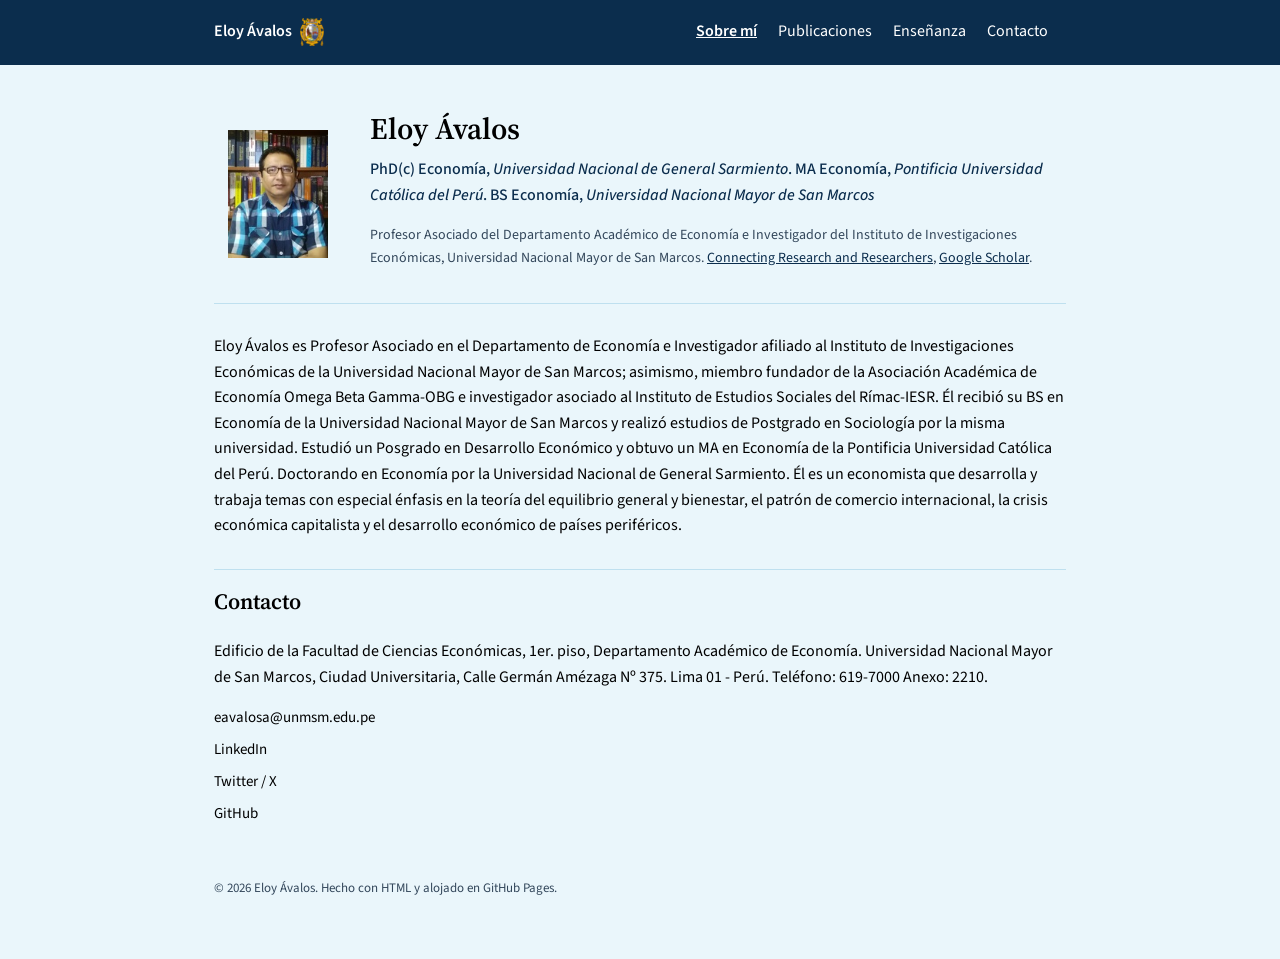
==== index.html @ f8f0aa4f "Update index.html" ====
<!DOCTYPE html>
<html lang="es">
<head>
<meta charset="UTF-8">
<meta name="viewport" content="width=device-width, initial-scale=1.0">
<link rel="stylesheet" href="style.css">
<title>Eloy Ávalos</title>
<link rel="preconnect" href="https://fonts.googleapis.com">
<link href="https://fonts.googleapis.com/css2?family=Source+Serif+4:opsz,wght@8..60,400;8..60,600&family=Source+Sans+3:wght@400;500;600&display=swap" rel="stylesheet">
</head>
<body>
<nav>
  <div class="wrap">
    <a class="brand" href="index.html">Eloy Ávalos<img src="unmsm.png" alt="Escudo UNMSM" class="brand-logo"></a>
    <div>
      <a href="index.html" class="active">Sobre mí</a>
      <a href="publicaciones.html">Publicaciones</a>
      <a href="#ensenanza.html">Enseñanza</a>
      <a href="#contacto">Contacto</a>
    </div>
  </div>
</nav>
  <!-- Sección foto y descripción-->
<div class="wrap">
  <header class="hero" id="sobre-mi">
    <div class="hero-row">
      <img src="foto.jpg" alt="Foto de Tu Nombre">
      <div>
        <h1>Eloy Ávalos</h1>
        <p class="role">PhD(c) Economía, <em>Universidad Nacional de General Sarmiento</em>. MA Economía, <em>Pontificia Universidad Católica
          del Perú</em>. BS Economía, <em>Universidad Nacional Mayor de San Marcos</em></p>
        <p class="bio">
          Profesor Asociado del Departamento Académico de Economía e Investigador del Instituto de Investigaciones Económicas,
          Universidad Nacional Mayor de San Marcos.
          <a href="https://orcid.org/0000-0002-9521-9552" target="_blank">Connecting Research and Researchers</a>, 
          <a href="https://scholar.google.com/citations?user=pOgKz2MAAAAJ&hl=es" target="_blank">Google Scholar</a>.
        </p>
      </div>
    </div>
  </header>
  <section id="A">
    <p>Eloy Ávalos es Profesor Asociado en el Departamento de Economía e Investigador afiliado al Instituto de Investigaciones Económicas de 
      la Universidad Nacional Mayor de San Marcos; asimismo, miembro fundador de la Asociación Académica de Economía Omega Beta Gamma-OBG e 
      investigador asociado al Instituto de Estudios Sociales del Rímac-IESR. Él recibió su BS en Economía de la Universidad Nacional Mayor 
      de San Marcos y realizó estudios de Postgrado en Sociología por la misma universidad. Estudió un Posgrado en Desarrollo Económico y 
      obtuvo un MA en Economía de la Pontificia Universidad Católica del Perú. Doctorando en Economía por la Universidad Nacional de General 
      Sarmiento. Él es un economista que desarrolla y trabaja temas con especial énfasis en la teoría del equilibrio general y bienestar, 
      el patrón de comercio internacional, la crisis económica capitalista y el desarrollo económico de países periféricos.</p>
  </section> 
<!--  <section id="experiencia">
    <h2>Experiencia</h2>
    <div class="exp">
      <div><strong>Cargo actual</strong> — Institución</div>
      <div class="years">2024 – presente</div>
    </div>
    <div class="exp">
      <div><strong>Cargo anterior</strong> — Institución</div>
      <div class="years">2020 – 2024</div>
    </div>
    <a class="cv-btn" href="cv.pdf" target="_blank">Descargar CV (PDF)</a>
  </section> -->
  <section id="contacto">
    <h2>Contacto</h2>
    <p>Edificio de la Facultad de Ciencias Económicas, 1er. piso, Departamento Académico de Economía.
Universidad Nacional Mayor de San Marcos, Ciudad Universitaria, Calle Germán Amézaga Nº 375. Lima 01 - Perú.
Teléfono: 619-7000 Anexo: 2210.</p>
    <div class="contact-list">
      <a href="mailto:eavalosa@unmsm.edu.pe">eavalosa@unmsm.edu.pe</a>
      <a href="https://www.linkedin.com/in/eloy-%C3%A1valos-b8b172299/" target="_blank">LinkedIn</a>
      <a href="https://x.com/EloyAvalosA" target="_blank">Twitter / X</a>
      <a href="https://eloyavalos.github.io/" target="_blank">GitHub</a>
    </div>
  </section>
  <footer>&copy; 2026 Eloy Ávalos. Hecho con HTML y alojado en GitHub Pages.</footer>
</div>
</body>
</html>
---- style.css ----
/* ===== VARIABLES DE COLOR ===== */
:root{
  --paper: #EAF6FB;      /* celeste muy suave — fondo del sitio */
  --ink: #000000;        /* texto principal */
  --ink-soft: #33475B;   /* texto secundario (fechas, metadatos) */
  --accent: #0B2D4D;     /* azul marino — barra, links, acentos */
  --line: #BFE0EF;       /* líneas divisorias suaves */
  --maxw: 900px;
}

* { box-sizing: border-box; }

body{
  margin: 0;
  background: var(--paper);
  color: var(--ink);
  font-family: 'Source Sans 3', system-ui, sans-serif;
  line-height: 1.6;
  font-size: 16px;
}

h1, h2 { font-family: 'Source Serif 4', Georgia, serif; }

/* h1 genérico (títulos de página, ej. "Publicaciones") */
h1{ font-size: 28px; font-weight: 600; margin: 40px 0 24px; }

/* h1 dentro del "hero" de index.html (tu nombre) - más específico, pisa el genérico */
header.hero h1{ font-size: 30px; font-weight: 600; margin: 0 0 4px; }

h2{ font-size: 22px; font-weight: 600; margin: 0 0 20px; }

.wrap{ max-width: var(--maxw); margin: 0 auto; padding: 0 24px; }

/* ===== BARRA DE NAVEGACIÓN (navy, igual en todas las páginas) ===== */
nav{
  background: var(--accent);
  border-bottom: 1px solid var(--accent);
  padding: 18px 0;
}
nav .wrap{
  display: flex;
  justify-content: space-between;
  align-items: center;
  flex-wrap: wrap;
  gap: 10px;
}
nav a{
  color: #FFFFFF;
  text-decoration: none;
  margin-right: 18px;
  font-size: 16px;
}
nav a:hover{ color: var(--paper); }
nav a.active{ color: #FFFFFF; font-weight: 600; text-decoration: underline; }
nav .brand{
/*  font-family: 'Source Serif 4', serif; */
  font-weight: 600;
  color: #FFFFFF;
  font-size: 16px;
  text-decoration: none;
}

/* ===== SECCIÓN HERO (foto + bio, index.html) ===== */
header.hero{ padding: 40px 0 20px; }
.hero-row{ display: flex; gap: 28px; align-items: flex-start; }
.hero img{ width: 128px; height: 128px; border-radius: 6px; object-fit: contain; object-position: top; flex-shrink: 0; margin-top: 25px; }
.role{ color: var(--accent); font-weight: 500; margin: 0 0 16px; font-size: 16px; }
.bio{ font-size: 14px; color: var(--ink-soft); }
.bio a{ color: var(--accent); }

/* ===== SECCIONES GENERALES (Experiencia, Contacto) ===== */
section{ padding: 14px 0; border-top: 1px solid var(--line); }
.exp{ display: flex; justify-content: space-between; gap: 12px; margin-bottom: 16px; font-size: 15px; }
.exp .years{ color: var(--ink-soft); white-space: nowrap; }
.cv-btn{
  display: inline-block;
  margin-top: 8px;
  padding: 8px 16px;
  background: var(--accent);
  color: var(--paper);
  text-decoration: none;
  border-radius: 4px;
  font-size: 16px;
  font-weight: 500;
}
.contact-list a{ display: block; color: var(--ink); text-decoration: none; font-size: 15px; margin-bottom: 8px; }
.contact-list a:hover{ color: var(--accent); }

/* ===== ITEMS (publicaciones) ===== */
.item{ margin-bottom: 10px; padding-bottom: 5px; border-bottom: 1px solid var(--line); }
.item h3{ font-size: 16px; font-weight: 600; margin: 0 0 2px; }
.item .meta{ font-size: 16px; color: var(--ink-soft); margin: 0 0 4px; }
.item .links a{ font-size: 14px; color: var(--accent); margin-right: 5px; }

footer{ padding: 30px 0 60px; color: var(--ink-soft); font-size: 13px; }

img{ max-width: 100%; height: auto; }

@media (max-width: 480px){
  .hero-row{ flex-direction: column; }
  .exp{ flex-direction: column; gap: 2px; }
}

/* ===== SECCIÓN ENSEÑANZA: dos columnas ===== */
.teach-columns{
  display: flex;
  gap: 40px;
  align-items: flex-start;
  padding: 14px 0 20px;
}

.teach-col{
  flex: 1;
  min-width: 0;
  font-size: 15px;
}

.teach-col p{ margin: 0 0 16px; }

.teach-col h2{
  font-size: 18px;
  margin: 24px 0 8px;
  color: var(--accent);
}

.teach-col blockquote{
  font-style: italic;
  color: var(--ink-soft);
  border-left: 3px solid var(--line);
  padding-left: 16px;
  margin: 20px 0;
}

.cartoon{
  margin: 20px 0;
  text-align: center;
}

.cartoon img{
  border: 1px solid var(--line);
  border-radius: 4px;
}

.cartoon figcaption{ margin-top: 8px; }

.cartoon-quote{
  display: block;
  font-style: italic;
  font-weight: 600;
  color: var(--ink);
  font-size: 14px;
}

.cartoon-credit{
  display: block;
  font-size: 13px;
  color: var(--ink-soft);
  margin-top: 4px;
}

@media (max-width: 480px){
  .teach-columns{ flex-direction: column; }
}

/* ===== HOVER ROJO SANGRE ===== */
.bio a:hover,
.role a:hover,
.contact-list a:hover,
.item .links a:hover {
  color: #8B0000;
}

.brand{ display: flex; align-items: center; gap: 8px; }
.brand-logo{ height: 28px; width: auto; }
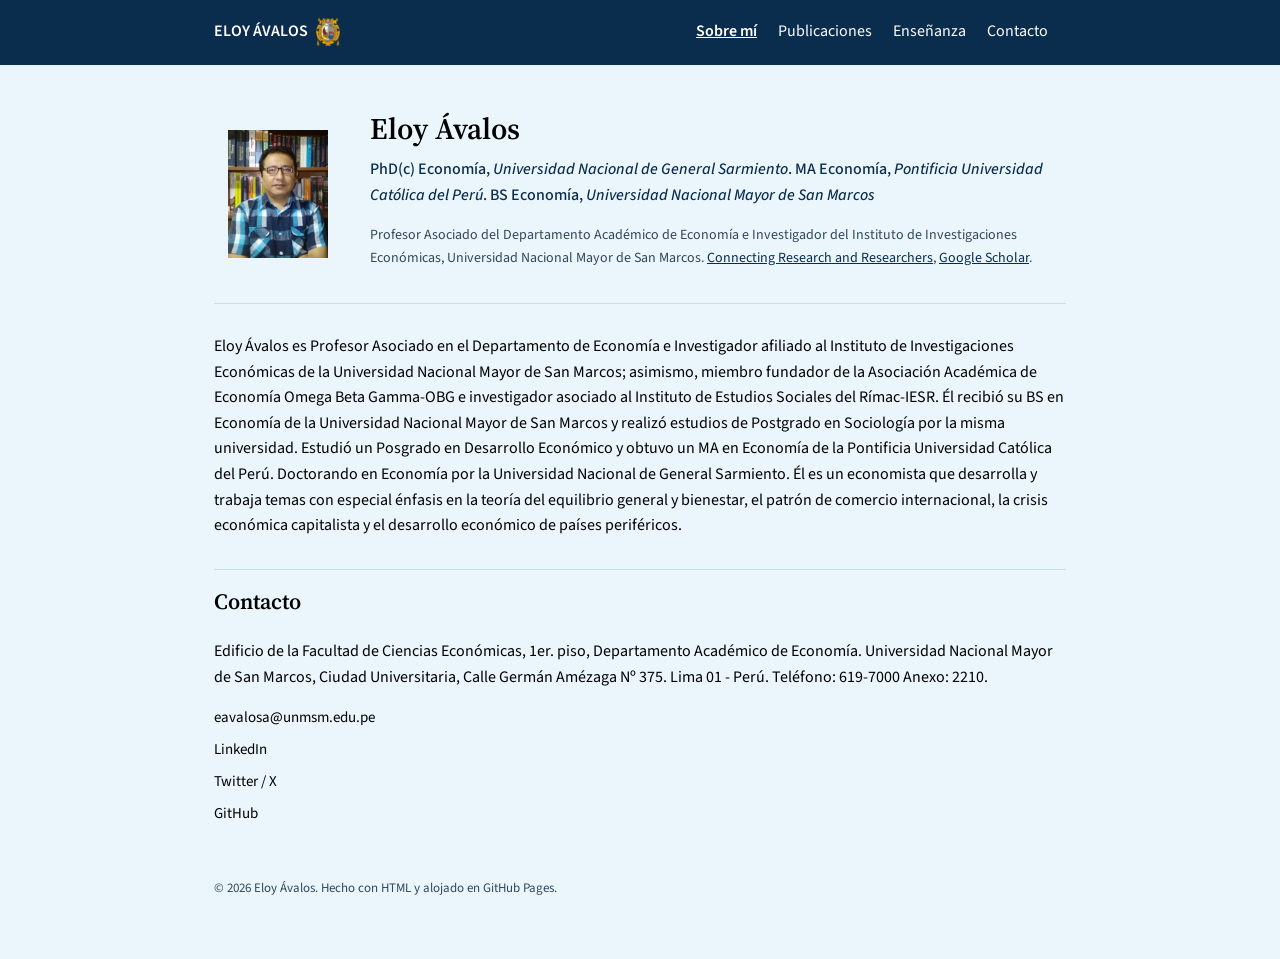
==== commit fdb26b47: "Update index.html" ====
--- a/index.html
+++ b/index.html
@@ -11,7 +11,7 @@
 <body>
 <nav>
   <div class="wrap">
-    <a class="brand" href="index.html">Eloy Ávalos<img src="unmsm.png" alt="Escudo UNMSM" class="brand-logo"></a>
+    <a class="brand" href="index.html">ELOY ÁVALOS<img src="unmsm.png" alt="Escudo UNMSM" class="brand-logo"></a>
     <div>
       <a href="index.html" class="active">Sobre mí</a>
       <a href="publicaciones.html">Publicaciones</a>
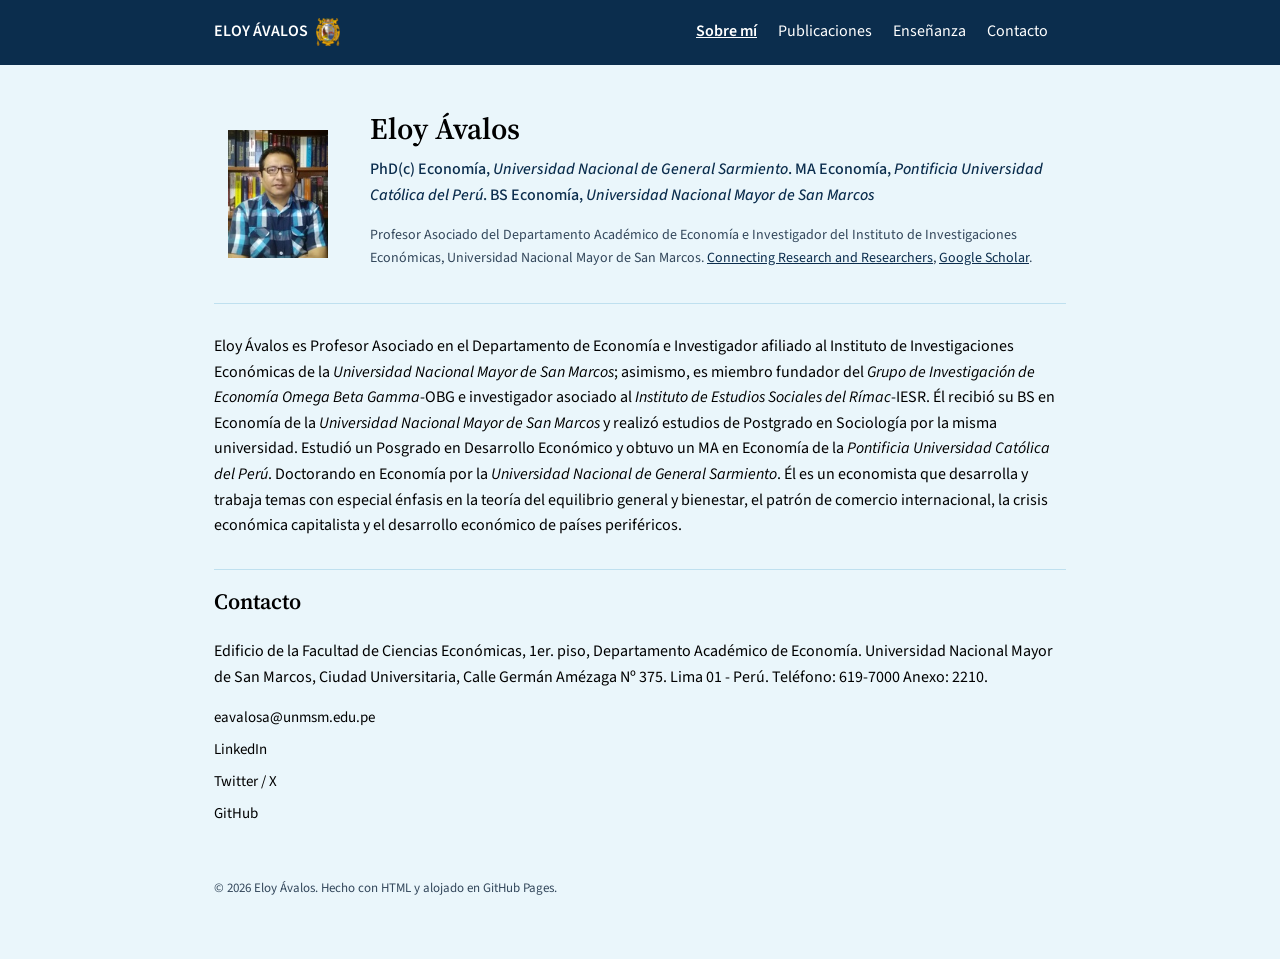
==== commit 0cc190f9: "Update index.html" ====
--- a/index.html
+++ b/index.html
@@ -15,7 +15,7 @@
     <div>
       <a href="index.html" class="active">Sobre mí</a>
       <a href="publicaciones.html">Publicaciones</a>
-      <a href="#ensenanza.html">Enseñanza</a>
+      <a href="ensenanza.html">Enseñanza</a>
       <a href="#contacto">Contacto</a>
     </div>
   </div>
@@ -40,12 +40,13 @@
   </header>
   <section id="A">
     <p>Eloy Ávalos es Profesor Asociado en el Departamento de Economía e Investigador afiliado al Instituto de Investigaciones Económicas de 
-      la Universidad Nacional Mayor de San Marcos; asimismo, miembro fundador de la Asociación Académica de Economía Omega Beta Gamma-OBG e 
-      investigador asociado al Instituto de Estudios Sociales del Rímac-IESR. Él recibió su BS en Economía de la Universidad Nacional Mayor 
-      de San Marcos y realizó estudios de Postgrado en Sociología por la misma universidad. Estudió un Posgrado en Desarrollo Económico y 
-      obtuvo un MA en Economía de la Pontificia Universidad Católica del Perú. Doctorando en Economía por la Universidad Nacional de General 
-      Sarmiento. Él es un economista que desarrolla y trabaja temas con especial énfasis en la teoría del equilibrio general y bienestar, 
-      el patrón de comercio internacional, la crisis económica capitalista y el desarrollo económico de países periféricos.</p>
+      la <em>Universidad Nacional Mayor de San Marcos</em>; asimismo, es miembro fundador del <em>Grupo de Investigación de Economía Omega Beta 
+      Gamma</em>-OBG e investigador asociado al <em>Instituto de Estudios Sociales del Rímac</em>-IESR. Él recibió su BS en Economía de la 
+      <em>Universidad Nacional Mayor de San Marcos</em> y realizó estudios de Postgrado en Sociología por la misma universidad. Estudió un 
+      Posgrado en Desarrollo Económico y obtuvo un MA en Economía de la <em>Pontificia Universidad Católica del Perú</em>. Doctorando en Economía por 
+      la <em>Universidad Nacional de General Sarmiento</em>. Él es un economista que desarrolla y trabaja temas con especial énfasis en la teoría del 
+      equilibrio general y  bienestar, el patrón de comercio internacional, la crisis económica capitalista y el desarrollo económico de países 
+      periféricos.</p>
   </section> 
 <!--  <section id="experiencia">
     <h2>Experiencia</h2>
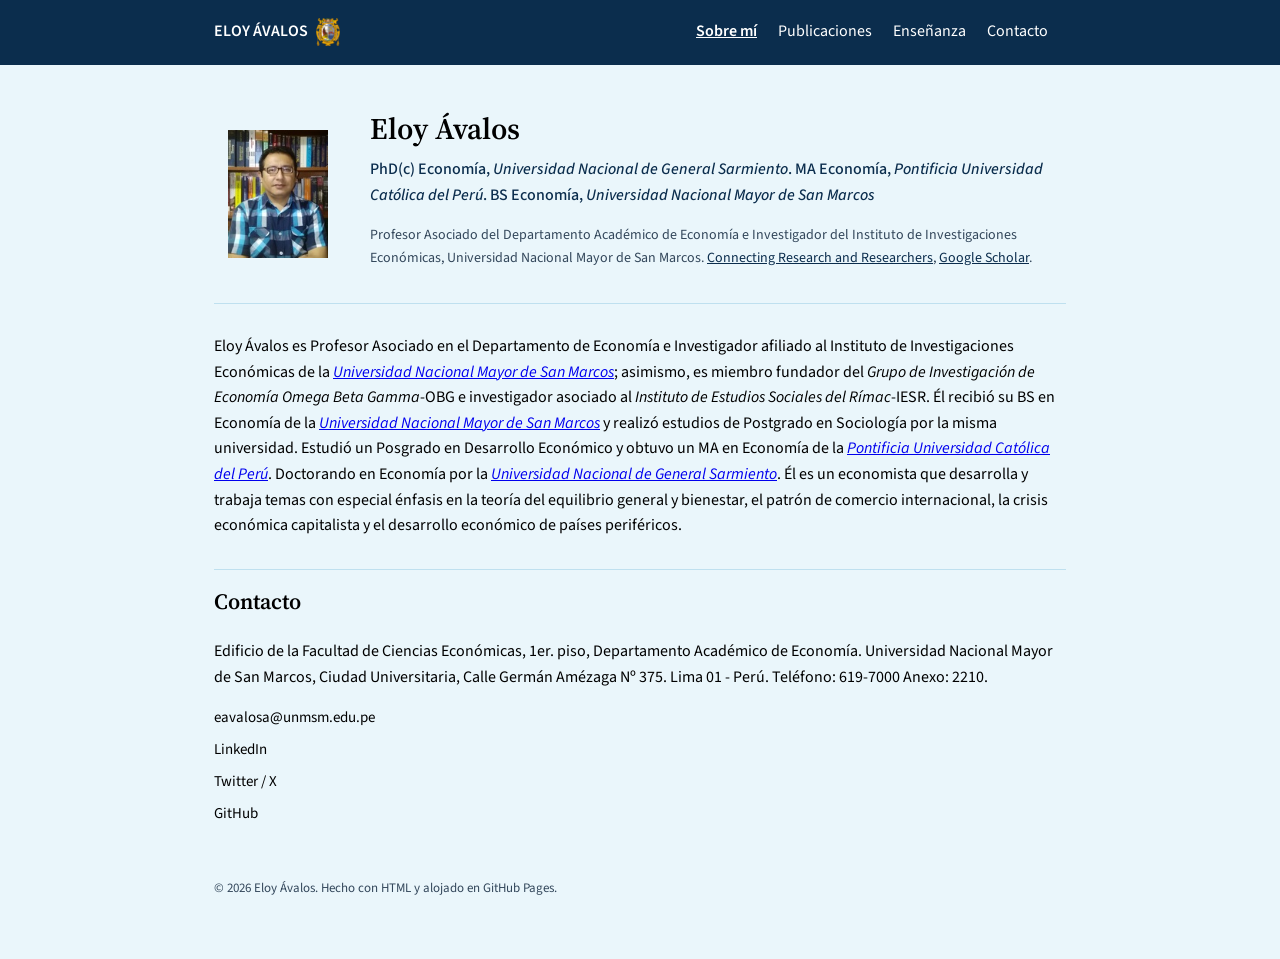
==== commit 4fdb0bc0: "Update index.html" ====
--- a/index.html
+++ b/index.html
@@ -40,11 +40,11 @@
   </header>
   <section id="A">
     <p>Eloy Ávalos es Profesor Asociado en el Departamento de Economía e Investigador afiliado al Instituto de Investigaciones Económicas de 
-      la <em>Universidad Nacional Mayor de San Marcos</em>; asimismo, es miembro fundador del <em>Grupo de Investigación de Economía Omega Beta 
+      la <a href="https://www.unmsm.edu.pe/" target="_blank"><em>Universidad Nacional Mayor de San Marcos</em></a>; asimismo, es miembro fundador del <em>Grupo de Investigación de Economía Omega Beta 
       Gamma</em>-OBG e investigador asociado al <em>Instituto de Estudios Sociales del Rímac</em>-IESR. Él recibió su BS en Economía de la 
-      <em>Universidad Nacional Mayor de San Marcos</em> y realizó estudios de Postgrado en Sociología por la misma universidad. Estudió un 
-      Posgrado en Desarrollo Económico y obtuvo un MA en Economía de la <em>Pontificia Universidad Católica del Perú</em>. Doctorando en Economía por 
-      la <em>Universidad Nacional de General Sarmiento</em>. Él es un economista que desarrolla y trabaja temas con especial énfasis en la teoría del 
+      <a href="https://www.unmsm.edu.pe/" target="_blank"><em>Universidad Nacional Mayor de San Marcos</em></a> y realizó estudios de Postgrado en Sociología por la misma universidad. Estudió un 
+      Posgrado en Desarrollo Económico y obtuvo un MA en Economía de la <a href="https://www.pucp.edu.pe/" target="_blank"><em>Pontificia Universidad Católica del Perú</em></a>. Doctorando en Economía por 
+      la <a href="https://www.ungs.edu.ar/" target="_blank"><em>Universidad Nacional de General Sarmiento</em></a>. Él es un economista que desarrolla y trabaja temas con especial énfasis en la teoría del 
       equilibrio general y  bienestar, el patrón de comercio internacional, la crisis económica capitalista y el desarrollo económico de países 
       periféricos.</p>
   </section> 
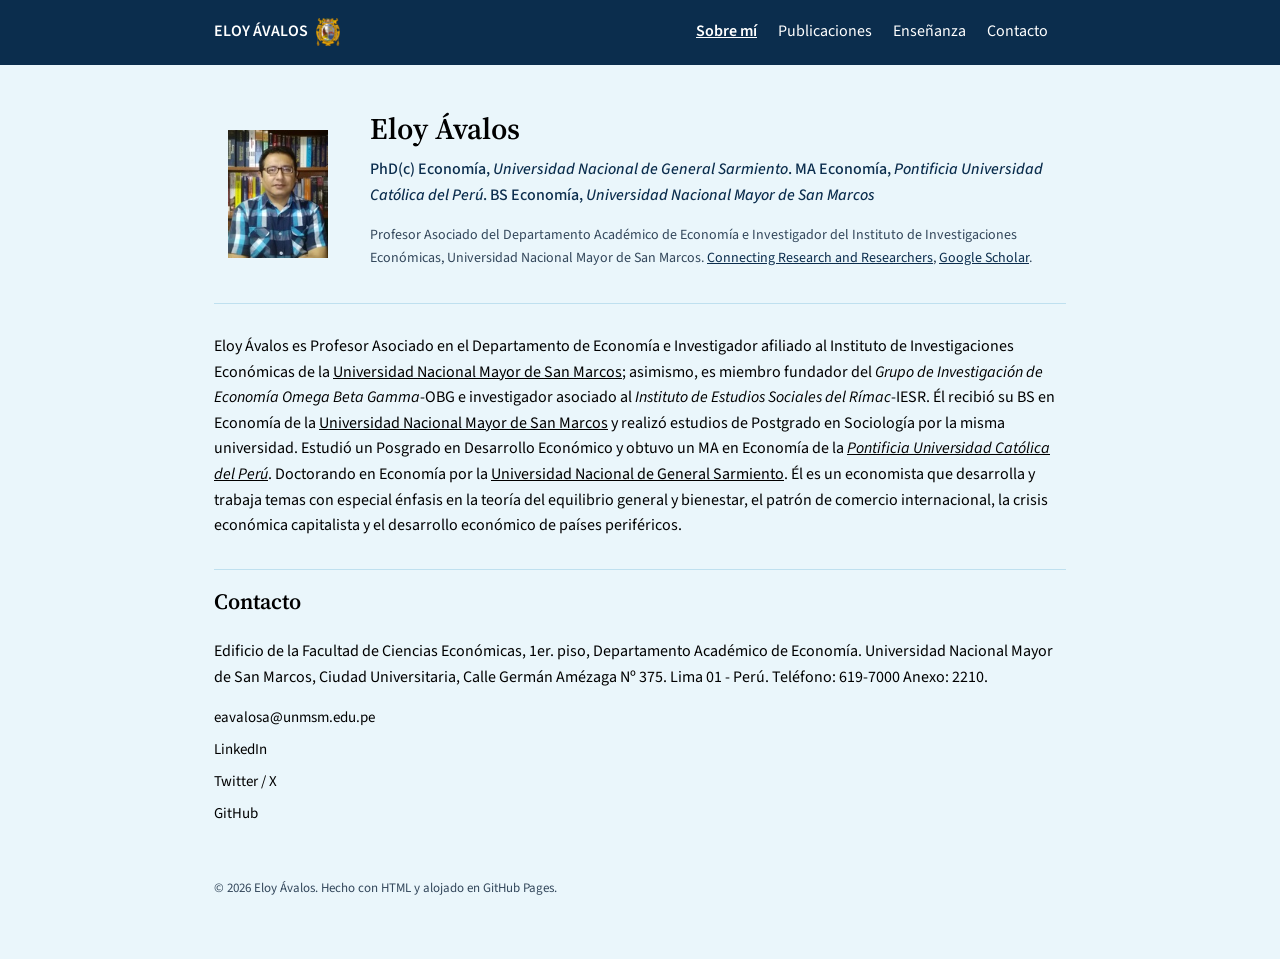
==== commit 1c6bdc97: "Update index.html" ====
--- a/index.html
+++ b/index.html
@@ -40,11 +40,11 @@
   </header>
   <section id="A">
     <p>Eloy Ávalos es Profesor Asociado en el Departamento de Economía e Investigador afiliado al Instituto de Investigaciones Económicas de 
-      la <a href="https://www.unmsm.edu.pe/" target="_blank"><em>Universidad Nacional Mayor de San Marcos</em></a>; asimismo, es miembro fundador del <em>Grupo de Investigación de Economía Omega Beta 
+      la <a href="https://www.unmsm.edu.pe/" target="_blank">Universidad Nacional Mayor de San Marcos</a>; asimismo, es miembro fundador del <em>Grupo de Investigación de Economía Omega Beta 
       Gamma</em>-OBG e investigador asociado al <em>Instituto de Estudios Sociales del Rímac</em>-IESR. Él recibió su BS en Economía de la 
-      <a href="https://www.unmsm.edu.pe/" target="_blank"><em>Universidad Nacional Mayor de San Marcos</em></a> y realizó estudios de Postgrado en Sociología por la misma universidad. Estudió un 
+      <a href="https://www.unmsm.edu.pe/" target="_blank">Universidad Nacional Mayor de San Marcos</a> y realizó estudios de Postgrado en Sociología por la misma universidad. Estudió un 
       Posgrado en Desarrollo Económico y obtuvo un MA en Economía de la <a href="https://www.pucp.edu.pe/" target="_blank"><em>Pontificia Universidad Católica del Perú</em></a>. Doctorando en Economía por 
-      la <a href="https://www.ungs.edu.ar/" target="_blank"><em>Universidad Nacional de General Sarmiento</em></a>. Él es un economista que desarrolla y trabaja temas con especial énfasis en la teoría del 
+      la <a href="https://www.ungs.edu.ar/" target="_blank">Universidad Nacional de General Sarmiento</a>. Él es un economista que desarrolla y trabaja temas con especial énfasis en la teoría del 
       equilibrio general y  bienestar, el patrón de comercio internacional, la crisis económica capitalista y el desarrollo económico de países 
       periféricos.</p>
   </section> 
--- a/style.css
+++ b/style.css
@@ -172,3 +172,19 @@
 
 .brand{ display: flex; align-items: center; gap: 8px; }
 .brand-logo{ height: 28px; width: auto; }
+
+/* ===== LINKS DENTRO DE LAS SECCIONES: color del texto, rojo al pasar el cursor ===== */
+section a,
+.teach-col a{
+  color: inherit;          /* mismo color que el texto que los rodea */
+}
+
+section a:hover,
+.teach-col a:hover{
+  color: #8B0000;          /* rojo sangre, igual que tus otros hovers */
+}
+
+/* evita que el botón del CV se ponga rojo sobre fondo azul marino */
+.cv-btn:hover{
+  color: var(--paper);
+}
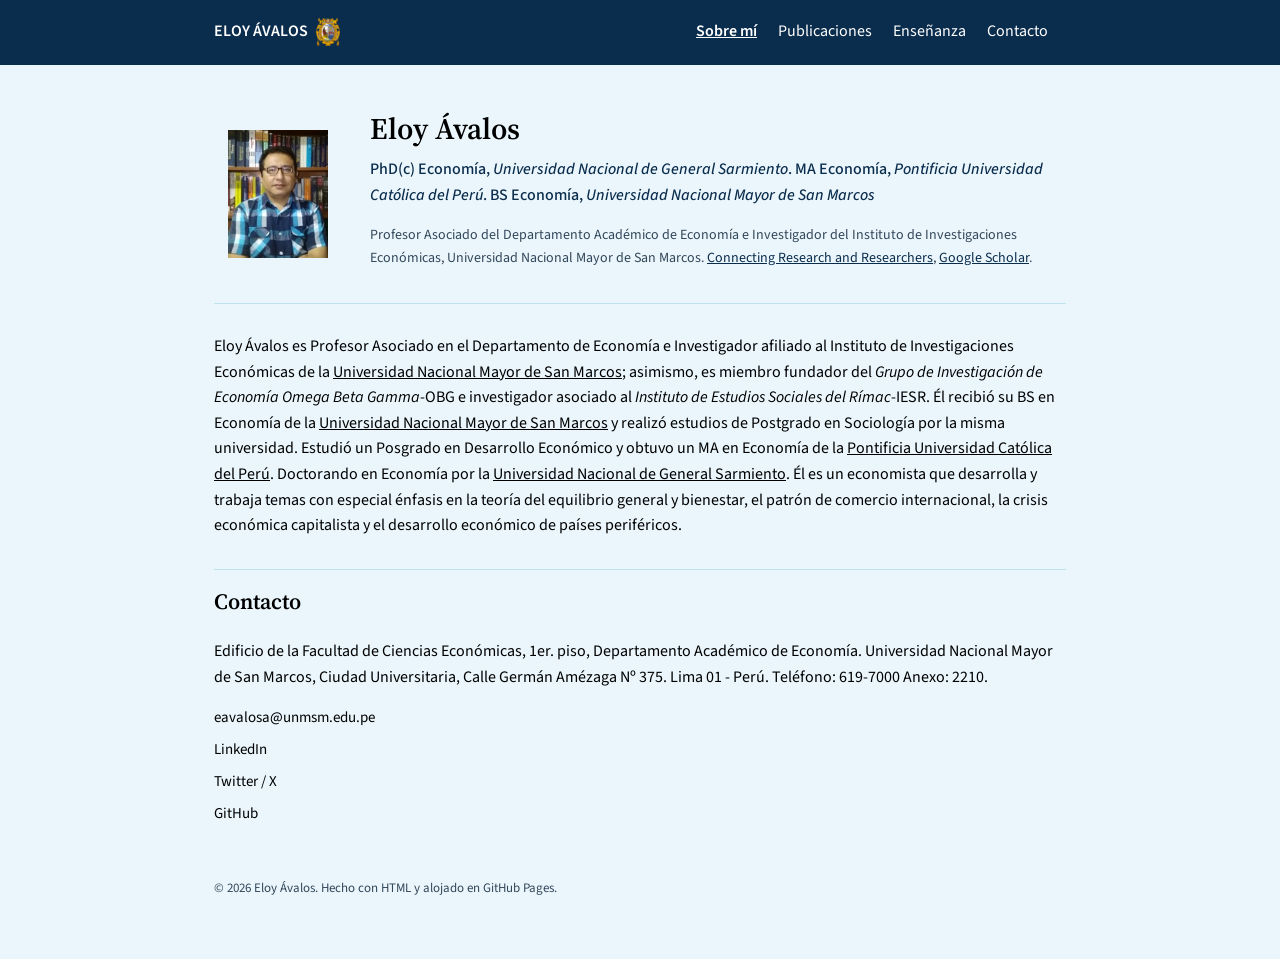
==== commit f0ccf194: "Update index.html" ====
--- a/index.html
+++ b/index.html
@@ -40,13 +40,14 @@
   </header>
   <section id="A">
     <p>Eloy Ávalos es Profesor Asociado en el Departamento de Economía e Investigador afiliado al Instituto de Investigaciones Económicas de 
-      la <a href="https://www.unmsm.edu.pe/" target="_blank">Universidad Nacional Mayor de San Marcos</a>; asimismo, es miembro fundador del <em>Grupo de Investigación de Economía Omega Beta 
-      Gamma</em>-OBG e investigador asociado al <em>Instituto de Estudios Sociales del Rímac</em>-IESR. Él recibió su BS en Economía de la 
-      <a href="https://www.unmsm.edu.pe/" target="_blank">Universidad Nacional Mayor de San Marcos</a> y realizó estudios de Postgrado en Sociología por la misma universidad. Estudió un 
-      Posgrado en Desarrollo Económico y obtuvo un MA en Economía de la <a href="https://www.pucp.edu.pe/" target="_blank"><em>Pontificia Universidad Católica del Perú</em></a>. Doctorando en Economía por 
-      la <a href="https://www.ungs.edu.ar/" target="_blank">Universidad Nacional de General Sarmiento</a>. Él es un economista que desarrolla y trabaja temas con especial énfasis en la teoría del 
-      equilibrio general y  bienestar, el patrón de comercio internacional, la crisis económica capitalista y el desarrollo económico de países 
-      periféricos.</p>
+      la <a href="https://www.unmsm.edu.pe/" target="_blank">Universidad Nacional Mayor de San Marcos</a>; asimismo, es miembro fundador del 
+      <em>Grupo de Investigación de Economía Omega Beta Gamma</em>-OBG e investigador asociado al <em>Instituto de Estudios Sociales del 
+      Rímac</em>-IESR. Él recibió su BS en Economía de la <a href="https://www.unmsm.edu.pe/" target="_blank">Universidad Nacional Mayor de 
+      San Marcos</a> y realizó estudios de Postgrado en Sociología por la misma universidad. Estudió un Posgrado en Desarrollo Económico y 
+      obtuvo un MA en Economía de la <a href="https://www.pucp.edu.pe/" target="_blank">Pontificia Universidad Católica del Perú</a>. Doctorando 
+      en Economía por la <a href="https://www.ungs.edu.ar/" target="_blank">Universidad Nacional de General Sarmiento</a>. Él es un economista 
+      que desarrolla y trabaja temas con especial énfasis en la teoría del equilibrio general y  bienestar, el patrón de comercio internacional, 
+      la crisis económica capitalista y el desarrollo económico de países periféricos.</p>
   </section> 
 <!--  <section id="experiencia">
     <h2>Experiencia</h2>
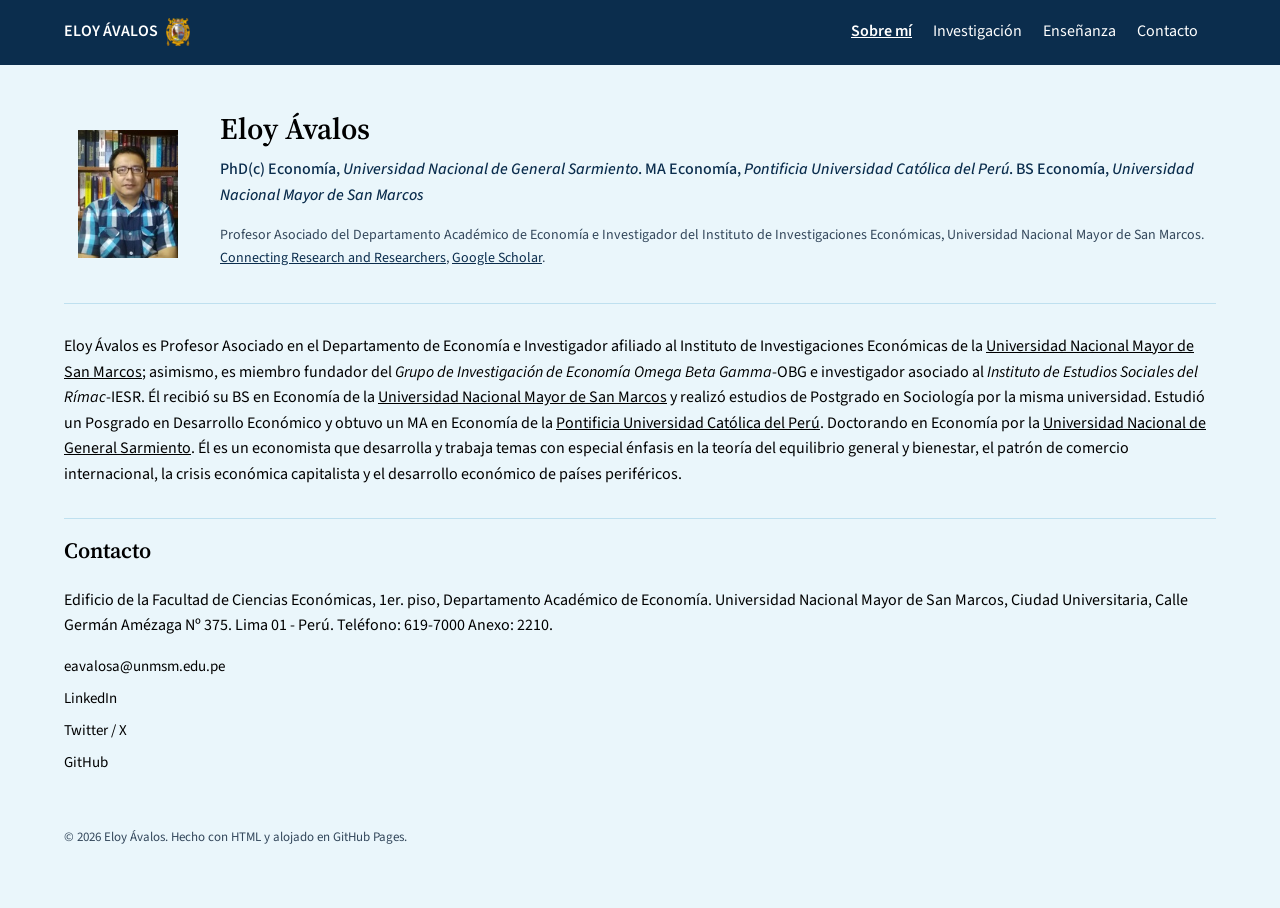
==== commit 6c439be9: "Update index.html" ====
--- a/index.html
+++ b/index.html
@@ -14,7 +14,7 @@
     <a class="brand" href="index.html">ELOY ÁVALOS<img src="unmsm.png" alt="Escudo UNMSM" class="brand-logo"></a>
     <div>
       <a href="index.html" class="active">Sobre mí</a>
-      <a href="publicaciones.html">Publicaciones</a>
+      <a href="publicaciones.html">Investigación</a>
       <a href="ensenanza.html">Enseñanza</a>
       <a href="#contacto">Contacto</a>
     </div>
--- a/style.css
+++ b/style.css
@@ -5,7 +5,7 @@
   --ink-soft: #33475B;   /* texto secundario (fechas, metadatos) */
   --accent: #0B2D4D;     /* azul marino — barra, links, acentos */
   --line: #BFE0EF;       /* líneas divisorias suaves */
-  --maxw: 900px;
+  --maxw: 1200px;
 }
 
 * { box-sizing: border-box; }
